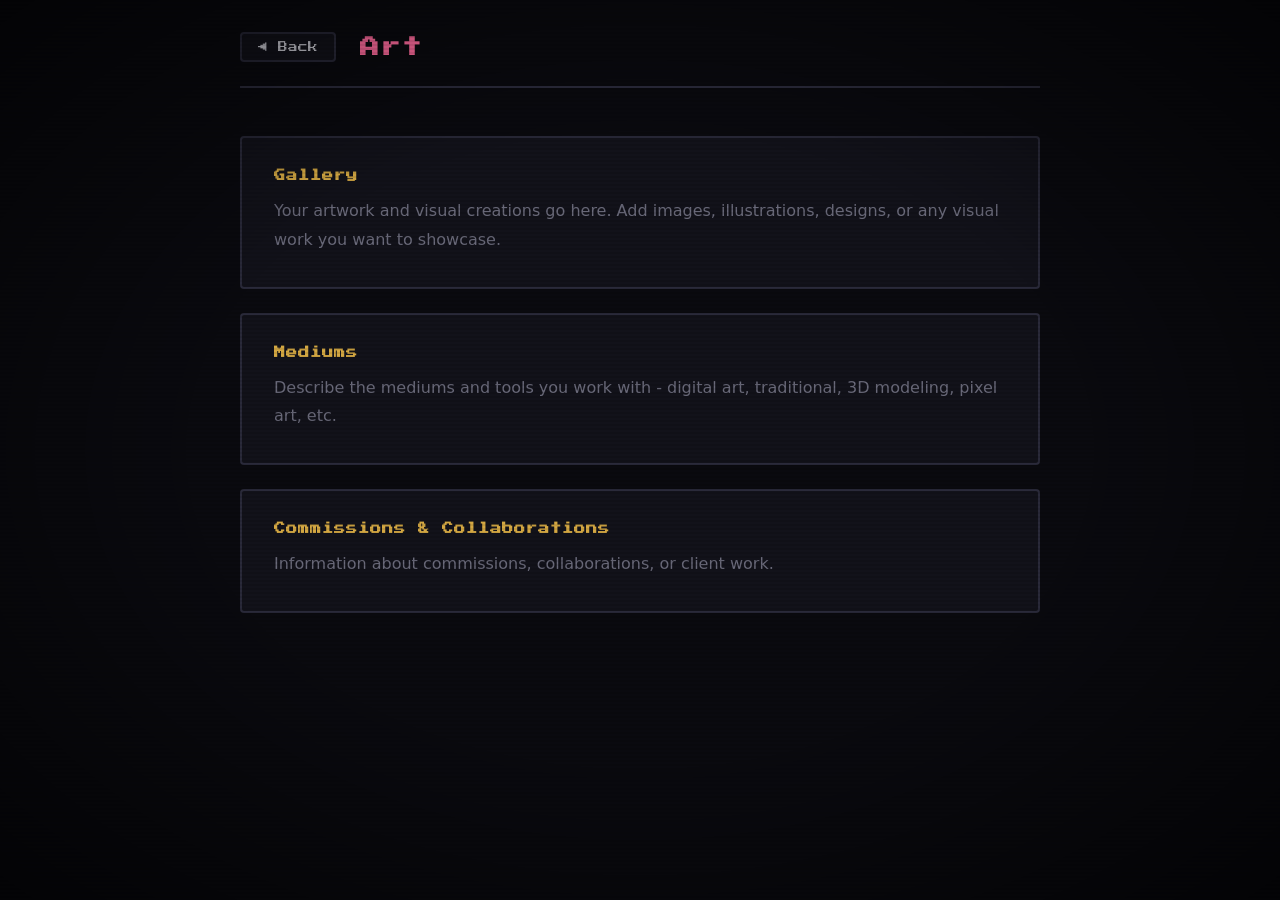
==== pages/art.html @ 4c137f4f "Personal website" ====
<!DOCTYPE html>
<html lang="en">
<head>
  <meta charset="UTF-8">
  <meta name="viewport" content="width=device-width, initial-scale=1.0">
  <title>Art - Portfolio</title>
  <link rel="preconnect" href="https://fonts.googleapis.com">
  <link rel="preconnect" href="https://fonts.gstatic.com" crossorigin>
  <link href="https://fonts.googleapis.com/css2?family=Press+Start+2P&display=swap" rel="stylesheet">
  <link rel="stylesheet" href="../css/style.css">
</head>
<body>
  <div class="scanlines"></div>
  <div class="vignette"></div>

  <div class="page-container">
    <header class="page-header">
      <a href="../index.html" class="back-btn">&#9664; Back</a>
      <h1 class="page-title art">Art</h1>
    </header>

    <div class="page-content">
      <section class="content-section">
        <h2>Gallery</h2>
        <p>Your artwork and visual creations go here. Add images, illustrations, designs, or any visual work you want to showcase.</p>
      </section>

      <section class="content-section">
        <h2>Mediums</h2>
        <p>Describe the mediums and tools you work with - digital art, traditional, 3D modeling, pixel art, etc.</p>
      </section>

      <section class="content-section">
        <h2>Commissions &amp; Collaborations</h2>
        <p>Information about commissions, collaborations, or client work.</p>
      </section>
    </div>
  </div>
</body>
</html>
---- css/style.css ----
/* ===== Reset & Base ===== */
*, *::before, *::after {
  margin: 0;
  padding: 0;
  box-sizing: border-box;
}

:root {
  --bg-dark: #0a0a0f;
  --bg-card: #12121a;
  --border-color: #2a2a3a;
  --gold: #d4a843;
  --gold-dim: #8a6d2b;
  --gold-glow: rgba(212, 168, 67, 0.4);
  --text: #c8c8d0;
  --text-dim: #6a6a7a;
  --font-rpg: 'Press Start 2P', monospace;
  --font-body: 'Segoe UI', system-ui, sans-serif;
  --transition-speed: 0.4s;
}

html, body {
  height: 100%;
  overflow: hidden;
  background: var(--bg-dark);
  color: var(--text);
  font-family: var(--font-body);
}

/* ===== Atmosphere Overlays ===== */
.scanlines {
  position: fixed;
  inset: 0;
  pointer-events: none;
  z-index: 100;
  background: repeating-linear-gradient(
    0deg,
    transparent,
    transparent 2px,
    rgba(0, 0, 0, 0.08) 2px,
    rgba(0, 0, 0, 0.08) 4px
  );
}

.vignette {
  position: fixed;
  inset: 0;
  pointer-events: none;
  z-index: 99;
  background: radial-gradient(
    ellipse at center,
    transparent 50%,
    rgba(0, 0, 0, 0.6) 100%
  );
}

/* ===== Main Layout ===== */
.game-container {
  display: flex;
  align-items: center;
  justify-content: center;
  height: 100vh;
}

/* ===== Character Area (contains character + floating buttons) ===== */
.character-area {
  position: relative;
  width: 500px;
  height: 500px;
  display: flex;
  align-items: center;
  justify-content: center;
}

/* ===== Character Images — no frame, raw PNG ===== */
.character-images {
  position: relative;
  width: 300px;
  height: 400px;
  /* No border, no background — the PNG IS the character */
}

.character-img,
.character-placeholder {
  position: absolute;
  inset: 0;
  width: 100%;
  height: 100%;
  object-fit: contain;
  opacity: 0;
  transition: opacity var(--transition-speed) ease;
}

.character-img.active,
.character-placeholder.active {
  opacity: 1;
}

.character-img {
  /* Drop shadow to make the PNG pop against the dark bg */
  filter: drop-shadow(0 0 20px rgba(0, 0, 0, 0.6));
  transition: opacity var(--transition-speed) ease, filter var(--transition-speed) ease;
}

/* Category glow on the character PNG itself */
.character-img.active.glow-tech {
  filter: drop-shadow(0 0 25px rgba(74, 158, 255, 0.4));
}
.character-img.active.glow-art {
  filter: drop-shadow(0 0 25px rgba(255, 107, 157, 0.4));
}
.character-img.active.glow-research {
  filter: drop-shadow(0 0 25px rgba(80, 200, 120, 0.4));
}
.character-img.active.glow-projects {
  filter: drop-shadow(0 0 25px rgba(255, 166, 74, 0.4));
}

/* Placeholder fallbacks (silhouette-style, shown when no images) */
.character-placeholder {
  display: flex;
  align-items: center;
  justify-content: center;
  font-family: var(--font-rpg);
  font-size: 0.7rem;
  color: var(--text-dim);
  letter-spacing: 2px;
  border-radius: 50%;
}

.character-placeholder[data-character="default"] {
  background: radial-gradient(ellipse, #1a1a2e 0%, transparent 70%);
}
.character-placeholder[data-character="tech"] {
  background: radial-gradient(ellipse, #0a1628 0%, transparent 70%);
}
.character-placeholder[data-character="art"] {
  background: radial-gradient(ellipse, #2a0a1a 0%, transparent 70%);
}
.character-placeholder[data-character="research"] {
  background: radial-gradient(ellipse, #0a2a1a 0%, transparent 70%);
}
.character-placeholder[data-character="projects"] {
  background: radial-gradient(ellipse, #2a1a0a 0%, transparent 70%);
}

/* ===== Float animation ===== */
@keyframes float {
  0%, 100% { transform: translateY(0); }
  50%      { transform: translateY(-8px); }
}

/* ===== Floating Menu Buttons ===== */
.menu-item {
  position: absolute;
  display: flex;
  align-items: center;
  gap: 0.6rem;
  padding: 0.8rem 1.8rem;
  border: 2px solid var(--border-color);
  border-radius: 50px;
  background: rgba(18, 18, 26, 0.85);
  backdrop-filter: blur(4px);
  text-decoration: none;
  color: var(--text);
  font-family: var(--font-rpg);
  font-size: 0.75rem;
  letter-spacing: 1px;
  cursor: pointer;
  white-space: nowrap;
  animation: float 3s ease-in-out infinite;
  transition:
    border-color var(--transition-speed),
    box-shadow var(--transition-speed),
    color var(--transition-speed);
  user-select: none;
  z-index: 10;
}

.menu-item:hover {
  animation-play-state: paused;
}

/* Position each button + stagger the animation */
.menu-item[data-target="tech"] {
  top: 5%;
  right: 0;
  animation-delay: 0s;
}

.menu-item[data-target="art"] {
  top: 5%;
  left: 0;
  animation-delay: -0.75s;
}

.menu-item[data-target="research"] {
  bottom: 5%;
  left: 0;
  animation-delay: -1.5s;
}

.menu-item[data-target="projects"] {
  bottom: 5%;
  right: 0;
  animation-delay: -2.25s;
}

.menu-arrow {
  font-size: 0.6rem;
  color: var(--gold-dim);
  transition: color var(--transition-speed), transform 0.2s;
}

.menu-item:hover .menu-arrow {
  color: var(--gold);
  transform: translateX(3px);
}

/* Per-category hover colors */
.menu-item[data-target="tech"]:hover {
  border-color: #4a9eff;
  color: #4a9eff;
  box-shadow: 0 0 15px rgba(74, 158, 255, 0.25), inset 0 0 15px rgba(74, 158, 255, 0.05);
}

.menu-item[data-target="art"]:hover {
  border-color: #ff6b9d;
  color: #ff6b9d;
  box-shadow: 0 0 15px rgba(255, 107, 157, 0.25), inset 0 0 15px rgba(255, 107, 157, 0.05);
}

.menu-item[data-target="research"]:hover {
  border-color: #50c878;
  color: #50c878;
  box-shadow: 0 0 15px rgba(80, 200, 120, 0.25), inset 0 0 15px rgba(80, 200, 120, 0.05);
}

.menu-item[data-target="projects"]:hover {
  border-color: #ffa64a;
  color: #ffa64a;
  box-shadow: 0 0 15px rgba(255, 166, 74, 0.25), inset 0 0 15px rgba(255, 166, 74, 0.05);
}

.menu-item:active {
  transform: scale(0.95);
}

/* ===== Category Pages ===== */
.page-container {
  min-height: 100vh;
  padding: 2rem;
  display: flex;
  flex-direction: column;
  align-items: center;
}

.page-header {
  width: 100%;
  max-width: 800px;
  display: flex;
  align-items: center;
  gap: 1.5rem;
  margin-bottom: 3rem;
  padding-bottom: 1.5rem;
  border-bottom: 2px solid var(--border-color);
}

.back-btn {
  display: flex;
  align-items: center;
  gap: 0.5rem;
  padding: 0.5rem 1rem;
  border: 2px solid var(--border-color);
  border-radius: 4px;
  background: var(--bg-card);
  color: var(--text);
  font-family: var(--font-rpg);
  font-size: 0.6rem;
  text-decoration: none;
  transition: border-color 0.3s, color 0.3s, box-shadow 0.3s;
}

.back-btn:hover {
  border-color: var(--gold);
  color: var(--gold);
  box-shadow: 0 0 10px var(--gold-glow);
}

.page-title {
  font-family: var(--font-rpg);
  font-size: 1.2rem;
  letter-spacing: 2px;
}

.page-title.tech { color: #4a9eff; }
.page-title.art { color: #ff6b9d; }
.page-title.research { color: #50c878; }
.page-title.projects { color: #ffa64a; }

.page-content {
  width: 100%;
  max-width: 800px;
}

.content-section {
  border: 2px solid var(--border-color);
  border-radius: 4px;
  background: var(--bg-card);
  padding: 2rem;
  margin-bottom: 1.5rem;
}

.content-section h2 {
  font-family: var(--font-rpg);
  font-size: 0.7rem;
  color: var(--gold);
  margin-bottom: 1rem;
  letter-spacing: 1px;
}

.content-section p {
  line-height: 1.8;
  color: var(--text-dim);
}

/* ===== Responsive ===== */
@media (max-width: 600px) {
  .character-area {
    width: 320px;
    height: 420px;
  }

  .character-images {
    width: 180px;
    height: 260px;
  }

  .menu-item {
    font-size: 0.55rem;
    padding: 0.6rem 0.9rem;
  }

  .page-title {
    font-size: 0.85rem;
  }

  .page-header {
    flex-direction: column;
    align-items: flex-start;
    gap: 1rem;
  }
}

/* ===== Scrollbar (for category pages) ===== */
.page-container {
  overflow-y: auto;
}

body:has(.page-container) {
  overflow: auto;
}
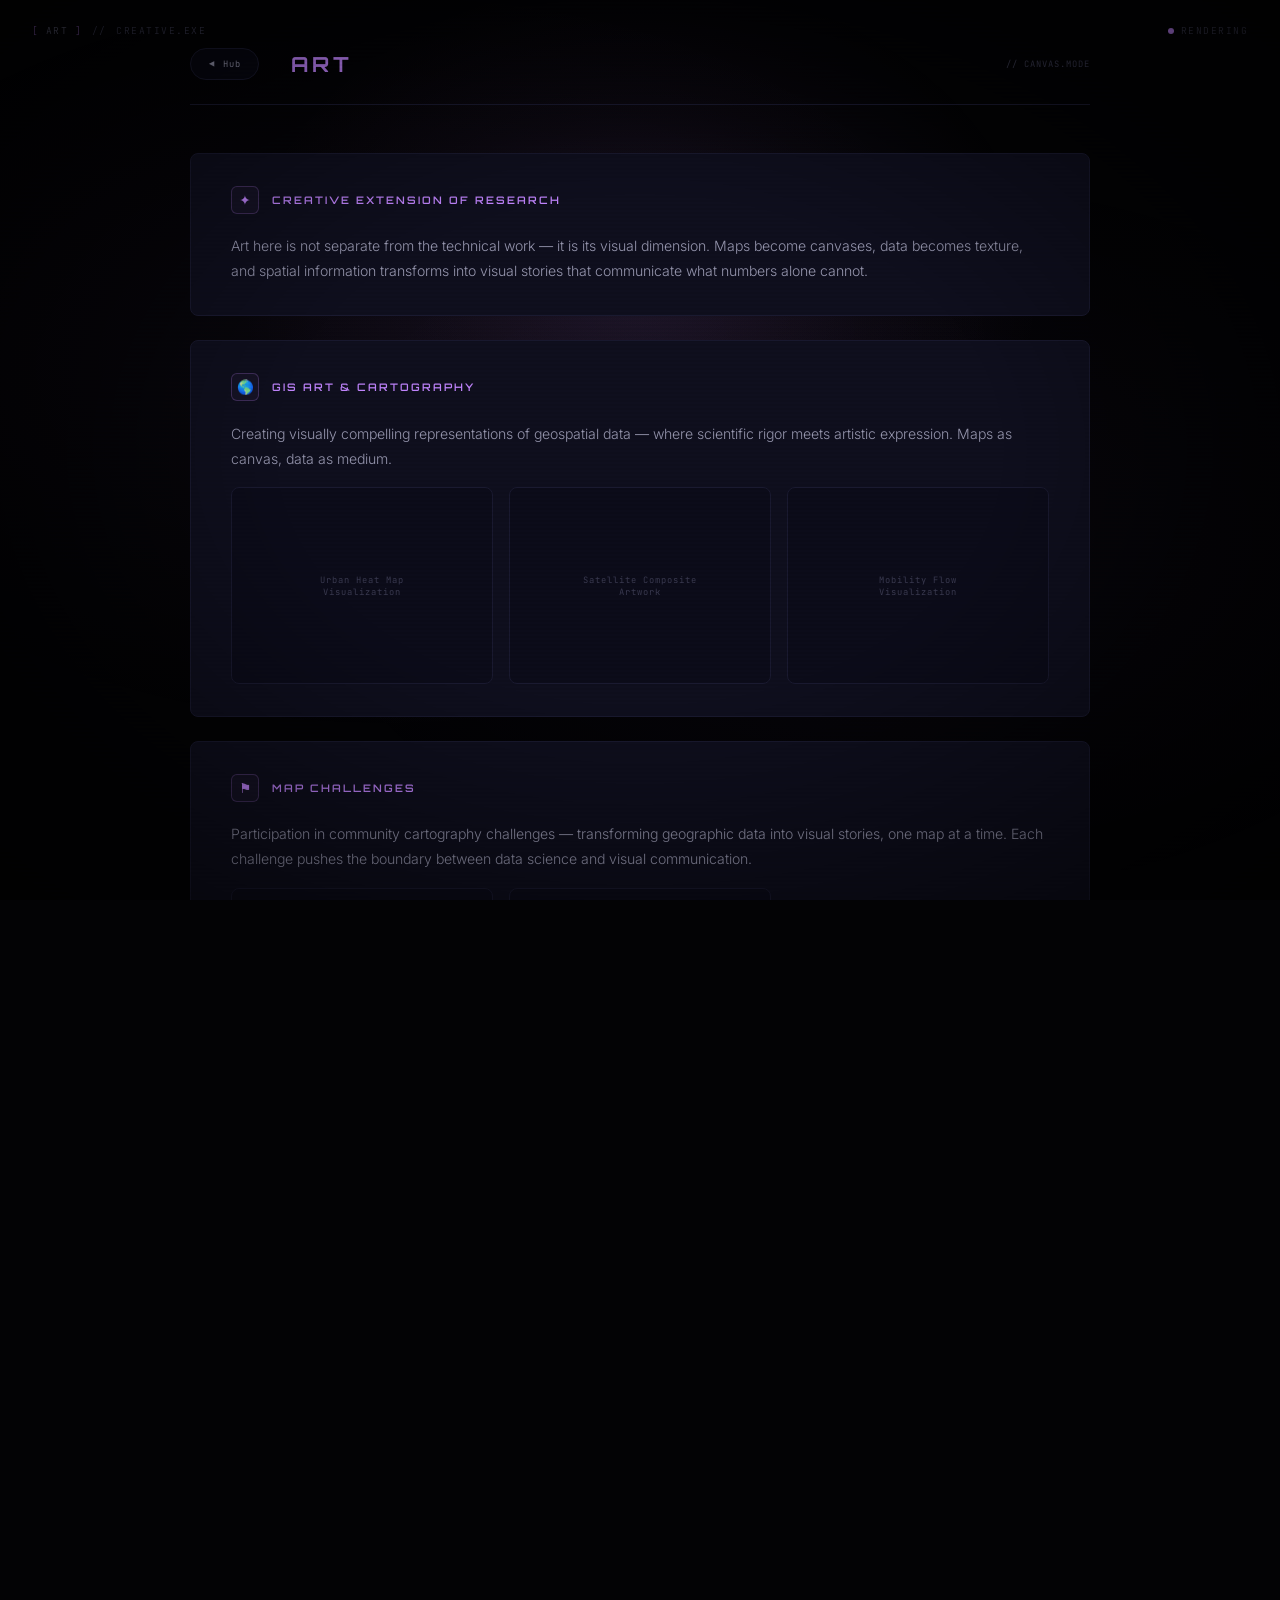
==== commit 2f5a496a: "Update on characters" ====
--- a/pages/art.html
+++ b/pages/art.html
@@ -3,38 +3,147 @@
 <head>
   <meta charset="UTF-8">
   <meta name="viewport" content="width=device-width, initial-scale=1.0">
-  <title>Art - Portfolio</title>
+  <title>Nara Sama — Art</title>
   <link rel="preconnect" href="https://fonts.googleapis.com">
   <link rel="preconnect" href="https://fonts.gstatic.com" crossorigin>
-  <link href="https://fonts.googleapis.com/css2?family=Press+Start+2P&display=swap" rel="stylesheet">
+  <link href="https://fonts.googleapis.com/css2?family=Inter:wght@300;400;500;600&family=JetBrains+Mono:wght@300;400;500&family=Orbitron:wght@400;500;600;700;800;900&display=swap" rel="stylesheet">
   <link rel="stylesheet" href="../css/style.css">
 </head>
-<body>
+<body data-mode="art">
+
   <div class="scanlines"></div>
   <div class="vignette"></div>
 
+  <!-- HUD -->
+  <div class="hud hud-tl">
+    <span class="hud-bracket">[</span>
+    <span class="hud-text">ART</span>
+    <span class="hud-bracket">]</span>
+    <span class="hud-separator">//</span>
+    <span class="hud-text dim">CREATIVE.EXE</span>
+  </div>
+  <div class="hud hud-tr">
+    <span class="hud-dot pulse"></span>
+    <span class="hud-text dim">RENDERING</span>
+  </div>
+
   <div class="page-container">
     <header class="page-header">
-      <a href="../index.html" class="back-btn">&#9664; Back</a>
-      <h1 class="page-title art">Art</h1>
+      <a href="../index.html" class="back-btn">
+        <span class="back-arrow">&#9664;</span> Hub
+      </a>
+      <h1 class="page-title">Art</h1>
+      <span class="page-subtitle">// CANVAS.MODE</span>
     </header>
 
     <div class="page-content">
+
+      <!-- Intro -->
       <section class="content-section">
-        <h2>Gallery</h2>
-        <p>Your artwork and visual creations go here. Add images, illustrations, designs, or any visual work you want to showcase.</p>
+        <div class="section-header">
+          <div class="section-icon">&#10022;</div>
+          <h2 class="section-title">Creative Extension of Research</h2>
+        </div>
+        <div class="section-body">
+          <p>Art here is not separate from the technical work — it is its visual dimension. Maps become canvases, data becomes texture, and spatial information transforms into visual stories that communicate what numbers alone cannot.</p>
+        </div>
       </section>
 
+      <!-- GIS Art & Cartography -->
       <section class="content-section">
-        <h2>Mediums</h2>
-        <p>Describe the mediums and tools you work with - digital art, traditional, 3D modeling, pixel art, etc.</p>
+        <div class="section-header">
+          <div class="section-icon">&#127758;</div>
+          <h2 class="section-title">GIS Art & Cartography</h2>
+        </div>
+        <div class="section-body">
+          <p>Creating visually compelling representations of geospatial data — where scientific rigor meets artistic expression. Maps as canvas, data as medium.</p>
+        </div>
+        <div class="gallery-grid">
+          <div class="gallery-item">
+            <span class="gallery-placeholder">Urban Heat Map<br>Visualization</span>
+          </div>
+          <div class="gallery-item">
+            <span class="gallery-placeholder">Satellite Composite<br>Artwork</span>
+          </div>
+          <div class="gallery-item">
+            <span class="gallery-placeholder">Mobility Flow<br>Visualization</span>
+          </div>
+        </div>
       </section>
 
+      <!-- Map Challenges -->
       <section class="content-section">
-        <h2>Commissions &amp; Collaborations</h2>
-        <p>Information about commissions, collaborations, or client work.</p>
+        <div class="section-header">
+          <div class="section-icon">&#9873;</div>
+          <h2 class="section-title">Map Challenges</h2>
+        </div>
+        <div class="section-body">
+          <p>Participation in community cartography challenges — transforming geographic data into visual stories, one map at a time. Each challenge pushes the boundary between data science and visual communication.</p>
+        </div>
+        <div class="gallery-grid">
+          <div class="gallery-item">
+            <span class="gallery-placeholder">#30DayMapChallenge<br>Collection</span>
+          </div>
+          <div class="gallery-item">
+            <span class="gallery-placeholder">Thematic Map<br>Series</span>
+          </div>
+        </div>
       </section>
+
+      <!-- Visual Experiments -->
+      <section class="content-section">
+        <div class="section-header">
+          <div class="section-icon">&#9672;</div>
+          <h2 class="section-title">Visual Experiments</h2>
+        </div>
+        <div class="section-body">
+          <p>Creative coding and data visualization experiments that push the boundaries of how we perceive spatial information. Where computation becomes composition.</p>
+        </div>
+        <div class="gallery-grid">
+          <div class="gallery-item">
+            <span class="gallery-placeholder">Generative Terrain<br>Experiment</span>
+          </div>
+          <div class="gallery-item">
+            <span class="gallery-placeholder">Data-Driven<br>Abstract</span>
+          </div>
+          <div class="gallery-item">
+            <span class="gallery-placeholder">Spatial Pattern<br>Study</span>
+          </div>
+        </div>
+      </section>
+
+      <!-- Space Visualizations -->
+      <section class="content-section">
+        <div class="section-header">
+          <div class="section-icon">&#10038;</div>
+          <h2 class="section-title">Space Visualizations</h2>
+        </div>
+        <div class="section-body">
+          <p>Astronomical and space-themed visual works inspired by observatory research and satellite data. The universe as both subject and medium — visualizing the intersection of space science and artistic expression.</p>
+        </div>
+        <div class="gallery-grid">
+          <div class="gallery-item">
+            <span class="gallery-placeholder">Maidanak Observatory<br>Data Art</span>
+          </div>
+          <div class="gallery-item">
+            <span class="gallery-placeholder">Celestial<br>Mapping</span>
+          </div>
+        </div>
+      </section>
+
     </div>
+
+    <!-- Footer -->
+    <footer class="page-footer">
+      <div class="social-links">
+        <a href="https://www.artstation.com/narasamaexe" target="_blank" rel="noopener" class="social-link">ArtStation</a>
+        <a href="https://www.deviantart.com/nadirasama" target="_blank" rel="noopener" class="social-link">DeviantArt</a>
+        <a href="https://www.instagram.com/narasama.exe/" target="_blank" rel="noopener" class="social-link">IG</a>
+      </div>
+      <p class="footer-text" style="margin-top: 1rem;">NARA_SAMA // ART MODE</p>
+    </footer>
   </div>
+
+  <script src="../js/main.js"></script>
 </body>
 </html>
--- a/css/style.css
+++ b/css/style.css
@@ -1,4 +1,10 @@
-/* ===== Reset & Base ===== */
+/* ═══════════════════════════════════════════════════════════════
+   NARA SAMA — Portfolio Design System
+   Game-Style Interactive Portfolio
+   ═══════════════════════════════════════════════════════════════ */
+
+/* ─── Reset & Custom Properties ─── */
+
 *, *::before, *::after {
   margin: 0;
   padding: 0;
@@ -6,357 +12,1277 @@
 }
 
 :root {
-  --bg-dark: #0a0a0f;
-  --bg-card: #12121a;
-  --border-color: #2a2a3a;
-  --gold: #d4a843;
-  --gold-dim: #8a6d2b;
-  --gold-glow: rgba(212, 168, 67, 0.4);
-  --text: #c8c8d0;
-  --text-dim: #6a6a7a;
-  --font-rpg: 'Press Start 2P', monospace;
-  --font-body: 'Segoe UI', system-ui, sans-serif;
-  --transition-speed: 0.4s;
-}
+  /* Base Palette */
+  --bg-void: #030305;
+  --bg-primary: #060610;
+  --bg-secondary: #0c0c1a;
+  --bg-card: #0f0f1e;
+  --bg-card-hover: #14142a;
+  --border: #1a1a30;
+  --border-hover: #2a2a48;
+
+  /* Text */
+  --text-primary: #e8e8f0;
+  --text-secondary: #9898b0;
+  --text-dim: #5a5a72;
+  --text-ghost: #3a3a50;
+
+  /* Default Accent (Gold) */
+  --accent: #c9a84c;
+  --accent-rgb: 201, 168, 76;
+
+  /* Mode Colors */
+  --color-research: #00d4ff;
+  --color-research-rgb: 0, 212, 255;
+  --color-tech: #00ff88;
+  --color-tech-rgb: 0, 255, 136;
+  --color-projects: #ff8c00;
+  --color-projects-rgb: 255, 140, 0;
+  --color-art: #c084fc;
+  --color-art-rgb: 192, 132, 252;
+
+  /* Typography */
+  --font-display: 'Orbitron', sans-serif;
+  --font-body: 'Inter', system-ui, -apple-system, sans-serif;
+  --font-mono: 'JetBrains Mono', 'Consolas', 'Courier New', monospace;
+
+  /* Animation */
+  --ease-out-expo: cubic-bezier(0.16, 1, 0.3, 1);
+  --ease-in-out: cubic-bezier(0.4, 0, 0.2, 1);
+  --transition-fast: 0.2s;
+  --transition-normal: 0.4s;
+  --transition-slow: 0.8s;
+}
+
+/* Mode accent overrides */
+body[data-mode="research"] {
+  --accent: var(--color-research);
+  --accent-rgb: var(--color-research-rgb);
+}
+
+body[data-mode="tech"] {
+  --accent: var(--color-tech);
+  --accent-rgb: var(--color-tech-rgb);
+}
+
+body[data-mode="projects"] {
+  --accent: var(--color-projects);
+  --accent-rgb: var(--color-projects-rgb);
+}
+
+body[data-mode="art"] {
+  --accent: var(--color-art);
+  --accent-rgb: var(--color-art-rgb);
+}
+
+/* ─── Base Styles ─── */
 
 html, body {
   height: 100%;
   overflow: hidden;
-  background: var(--bg-dark);
-  color: var(--text);
+  background: var(--bg-void);
+  color: var(--text-primary);
   font-family: var(--font-body);
-}
-
-/* ===== Atmosphere Overlays ===== */
+  -webkit-font-smoothing: antialiased;
+  -moz-osx-font-smoothing: grayscale;
+}
+
+a {
+  color: inherit;
+  text-decoration: none;
+}
+
+/* ─── Atmospheric Layers ─── */
+
+#particle-canvas {
+  position: fixed;
+  inset: 0;
+  z-index: 0;
+  pointer-events: none;
+}
+
+.grid-bg {
+  position: fixed;
+  inset: 0;
+  z-index: 1;
+  pointer-events: none;
+  background-image:
+    linear-gradient(rgba(255, 255, 255, 0.015) 1px, transparent 1px),
+    linear-gradient(90deg, rgba(255, 255, 255, 0.015) 1px, transparent 1px);
+  background-size: 80px 80px;
+  transition: opacity var(--transition-slow);
+}
+
 .scanlines {
   position: fixed;
   inset: 0;
+  z-index: 98;
   pointer-events: none;
-  z-index: 100;
   background: repeating-linear-gradient(
     0deg,
     transparent,
     transparent 2px,
-    rgba(0, 0, 0, 0.08) 2px,
-    rgba(0, 0, 0, 0.08) 4px
+    rgba(0, 0, 0, 0.04) 2px,
+    rgba(0, 0, 0, 0.04) 4px
   );
 }
 
 .vignette {
   position: fixed;
   inset: 0;
+  z-index: 97;
   pointer-events: none;
-  z-index: 99;
   background: radial-gradient(
     ellipse at center,
-    transparent 50%,
-    rgba(0, 0, 0, 0.6) 100%
+    transparent 40%,
+    rgba(0, 0, 0, 0.65) 100%
   );
 }
 
-/* ===== Main Layout ===== */
-.game-container {
-  display: flex;
+/* Mode background glow — radial, centered on character head */
+body::after {
+  content: '';
+  position: fixed;
+  inset: 0;
+  z-index: 0;
+  pointer-events: none;
+  background:
+    radial-gradient(
+      ellipse 45% 50% at 50% 32%,
+      rgba(var(--accent-rgb), 0.12) 0%,
+      rgba(var(--accent-rgb), 0.04) 40%,
+      transparent 70%
+    );
+  transition: background var(--transition-slow);
+  animation: glow-pulse 5s ease-in-out infinite;
+}
+
+/* Page-specific background patterns */
+body[data-mode="research"]::before {
+  content: '';
+  position: fixed;
+  inset: 0;
+  z-index: 0;
+  pointer-events: none;
+  background-image:
+    linear-gradient(rgba(0, 212, 255, 0.02) 1px, transparent 1px),
+    linear-gradient(90deg, rgba(0, 212, 255, 0.02) 1px, transparent 1px);
+  background-size: 40px 40px;
+}
+
+body[data-mode="tech"]::before {
+  content: '';
+  position: fixed;
+  inset: 0;
+  z-index: 0;
+  pointer-events: none;
+  background-image: radial-gradient(rgba(0, 255, 136, 0.04) 1px, transparent 1px);
+  background-size: 20px 20px;
+}
+
+body[data-mode="projects"]::before {
+  content: '';
+  position: fixed;
+  inset: 0;
+  z-index: 0;
+  pointer-events: none;
+  background-image:
+    linear-gradient(rgba(255, 140, 0, 0.015) 1px, transparent 1px),
+    linear-gradient(90deg, rgba(255, 140, 0, 0.015) 1px, transparent 1px);
+  background-size: 60px 60px;
+}
+
+body[data-mode="art"]::before {
+  content: '';
+  position: fixed;
+  inset: 0;
+  z-index: 0;
+  pointer-events: none;
+  background:
+    radial-gradient(ellipse at 30% 40%, rgba(192, 132, 252, 0.04), transparent 50%),
+    radial-gradient(ellipse at 70% 60%, rgba(192, 132, 252, 0.03), transparent 50%);
+}
+
+/* ─── HUD Elements ─── */
+
+.hud {
+  position: fixed;
+  z-index: 50;
+  font-family: var(--font-mono);
+  font-size: 0.6rem;
+  font-weight: 300;
+  letter-spacing: 1.5px;
+  color: var(--text-dim);
+  display: flex;
+  align-items: center;
+  gap: 0.4rem;
+}
+
+.hud-tl { top: 1.5rem; left: 2rem; }
+.hud-tr { top: 1.5rem; right: 2rem; }
+.hud-br { bottom: 1.5rem; right: 2rem; }
+
+.hud-bracket {
+  color: var(--accent);
+  opacity: 0.6;
+  transition: color var(--transition-normal);
+}
+
+.hud-separator {
+  color: var(--text-ghost);
+  margin: 0 0.2rem;
+}
+
+.hud-text.dim { color: var(--text-ghost); }
+
+.hud-dot {
+  width: 6px;
+  height: 6px;
+  border-radius: 50%;
+  background: var(--accent);
+  transition: background var(--transition-normal);
+}
+
+.hud-dot.pulse {
+  animation: pulse-dot 2s ease-in-out infinite;
+}
+
+@keyframes pulse-dot {
+  0%, 100% { opacity: 0.4; }
+  50% { opacity: 1; }
+}
+
+/* ─── Hub Layout (Homepage) ─── */
+
+.hub {
+  position: relative;
+  z-index: 10;
+  display: flex;
+  flex-direction: column;
   align-items: center;
   justify-content: center;
   height: 100vh;
-}
-
-/* ===== Character Area (contains character + floating buttons) ===== */
-.character-area {
+  padding: 0 2rem 3.5vh;
+  gap: 0.2rem;
+}
+
+/* ─── Hero Character ─── */
+
+.hero {
   position: relative;
-  width: 500px;
-  height: 500px;
-  display: flex;
-  align-items: center;
+  width: 900px;
+  height: 82vh;
+  max-height: 920px;
+  min-height: 420px;
+  display: flex;
+  align-items: flex-end;
   justify-content: center;
-}
-
-/* ===== Character Images — no frame, raw PNG ===== */
-.character-images {
-  position: relative;
-  width: 300px;
-  height: 400px;
-  /* No border, no background — the PNG IS the character */
-}
-
-.character-img,
-.character-placeholder {
+  overflow: visible;
+  flex-shrink: 0;
+  z-index: 10;
+}
+
+.character-img {
   position: absolute;
-  inset: 0;
+  top: 50%;
+  left: 50%;
+  transform: translate(-50%, -50%);
   width: 100%;
   height: 100%;
   object-fit: contain;
+  object-position: center center;
+  filter: drop-shadow(0 0 70px rgba(var(--accent-rgb), 0.22));
+  transition: filter var(--transition-slow), opacity 0.5s ease;
+  z-index: 1;
+  pointer-events: none;
+  -webkit-mask-image: linear-gradient(to bottom, black 65%, transparent 98%);
+  mask-image: linear-gradient(to bottom, black 65%, transparent 98%);
+}
+
+/* Default: real photo visible, anime hidden */
+.character-real {
+  opacity: 1;
+  transform: translate(-50%, -45%) scale(1.35);
+  -webkit-mask-image: linear-gradient(to bottom, black 45%, transparent 90%);
+  mask-image: linear-gradient(to bottom, black 45%, transparent 90%);
+}
+.character-art {
   opacity: 0;
-  transition: opacity var(--transition-speed) ease;
-}
-
-.character-img.active,
-.character-placeholder.active {
+  transform: translate(-53%, -55%) scale(1.15);
+}
+
+/* Art hover: crossfade to anime */
+.hero.art-preview .character-real { opacity: 0; }
+.hero.art-preview .character-art  { opacity: 1; }
+
+.hero-text {
+  position: relative;
+  z-index: 3;
+  text-align: center;
+  padding-bottom: 0.15rem;
+}
+
+.hero-text .identity-name {
+  font-family: var(--font-display);
+  font-size: 1.8rem;
+  font-weight: 800;
+  letter-spacing: 8px;
+  color: var(--text-primary);
+  text-shadow:
+    0 0 40px rgba(var(--accent-rgb), 0.25),
+    0 2px 10px rgba(0, 0, 0, 0.6);
+  margin-bottom: 0.25rem;
+}
+
+.hero-text .identity-alias {
+  font-family: var(--font-mono);
+  font-size: 0.8rem;
+  color: var(--accent);
+  letter-spacing: 3px;
+  text-shadow: 0 0 20px rgba(var(--accent-rgb), 0.3);
+  transition: color var(--transition-normal);
+}
+
+@keyframes glow-pulse {
+  0%, 100% { opacity: 0.6; transform: scale(1); }
+  50% { opacity: 1; transform: scale(1.05); }
+}
+
+/* ─── Bottom Identity ─── */
+
+.identity-bottom {
+  text-align: center;
+  z-index: 10;
+}
+
+/* ─── Navigation Nodes ─── */
+
+.nav-node {
+  position: absolute;
+  display: flex;
+  align-items: center;
+  gap: 0.7rem;
+  padding: 0.8rem 2.2rem;
+  border: 1.5px solid var(--border);
+  border-radius: 100px;
+  background: rgba(8, 8, 18, 0.65);
+  backdrop-filter: blur(12px);
+  -webkit-backdrop-filter: blur(12px);
+  font-family: var(--font-display);
+  font-size: 0.78rem;
+  font-weight: 600;
+  letter-spacing: 3.5px;
+  text-transform: uppercase;
+  color: var(--text-secondary);
+  cursor: pointer;
+  z-index: 20;
+  transform: translate(-50%, -50%);
+  transition:
+    color var(--transition-fast),
+    border-color var(--transition-fast),
+    box-shadow var(--transition-fast),
+    transform var(--transition-fast),
+    background var(--transition-fast);
+  animation: float 5s ease-in-out infinite;
+  user-select: none;
+  white-space: nowrap;
+}
+
+.node-icon {
+  font-size: 0.5rem;
+  opacity: 0.35;
+  transition: opacity var(--transition-fast), color var(--transition-fast), transform 0.3s var(--ease-out-expo);
+}
+
+/* Node positions — organic radial orbit around character silhouette */
+.nav-node[data-pos="top-left"]     { top: 18%;  left: -5%;   animation-delay: 0s; }
+.nav-node[data-pos="top-right"]    { top: 22%;  left: 105%;  animation-delay: -1.25s; }
+.nav-node[data-pos="bottom-left"]  { top: 55%;  left: -7%;   animation-delay: -2.5s; }
+.nav-node[data-pos="bottom-right"] { top: 52%;  left: 107%;  animation-delay: -3.75s; }
+
+/* Hover — bigger scale, strong glow */
+.nav-node:hover {
+  animation-play-state: paused;
+  transform: translate(-50%, -50%) scale(1.08);
+  background: rgba(8, 8, 18, 0.85);
+}
+
+.nav-node:hover .node-icon {
   opacity: 1;
-}
-
-.character-img {
-  /* Drop shadow to make the PNG pop against the dark bg */
-  filter: drop-shadow(0 0 20px rgba(0, 0, 0, 0.6));
-  transition: opacity var(--transition-speed) ease, filter var(--transition-speed) ease;
-}
-
-/* Category glow on the character PNG itself */
-.character-img.active.glow-tech {
-  filter: drop-shadow(0 0 25px rgba(74, 158, 255, 0.4));
-}
-.character-img.active.glow-art {
-  filter: drop-shadow(0 0 25px rgba(255, 107, 157, 0.4));
-}
-.character-img.active.glow-research {
-  filter: drop-shadow(0 0 25px rgba(80, 200, 120, 0.4));
-}
-.character-img.active.glow-projects {
-  filter: drop-shadow(0 0 25px rgba(255, 166, 74, 0.4));
-}
-
-/* Placeholder fallbacks (silhouette-style, shown when no images) */
-.character-placeholder {
-  display: flex;
-  align-items: center;
-  justify-content: center;
-  font-family: var(--font-rpg);
-  font-size: 0.7rem;
+  transform: rotate(45deg) scale(1.2);
+}
+
+.nav-node[data-mode="research"]:hover {
+  color: var(--color-research);
+  border-color: var(--color-research);
+  box-shadow:
+    0 0 35px rgba(var(--color-research-rgb), 0.25),
+    0 0 80px rgba(var(--color-research-rgb), 0.08),
+    inset 0 0 30px rgba(var(--color-research-rgb), 0.05);
+}
+
+.nav-node[data-mode="tech"]:hover {
+  color: var(--color-tech);
+  border-color: var(--color-tech);
+  box-shadow:
+    0 0 35px rgba(var(--color-tech-rgb), 0.25),
+    0 0 80px rgba(var(--color-tech-rgb), 0.08),
+    inset 0 0 30px rgba(var(--color-tech-rgb), 0.05);
+}
+
+.nav-node[data-mode="projects"]:hover {
+  color: var(--color-projects);
+  border-color: var(--color-projects);
+  box-shadow:
+    0 0 35px rgba(var(--color-projects-rgb), 0.25),
+    0 0 80px rgba(var(--color-projects-rgb), 0.08),
+    inset 0 0 30px rgba(var(--color-projects-rgb), 0.05);
+}
+
+.nav-node[data-mode="art"]:hover {
+  color: var(--color-art);
+  border-color: var(--color-art);
+  box-shadow:
+    0 0 35px rgba(var(--color-art-rgb), 0.25),
+    0 0 80px rgba(var(--color-art-rgb), 0.08),
+    inset 0 0 30px rgba(var(--color-art-rgb), 0.05);
+}
+
+.nav-node:active {
+  transform: translate(-50%, -50%) scale(0.97);
+}
+
+@keyframes float {
+  0%, 100% { transform: translate(-50%, -50%) translateY(0); }
+  50% { transform: translate(-50%, -50%) translateY(-8px); }
+}
+
+/* ─── Mode Indicator ─── */
+
+.mode-indicator {
+  font-family: var(--font-mono);
+  font-size: 0.6rem;
+  font-weight: 300;
+  letter-spacing: 2px;
+  color: var(--text-ghost);
+  text-transform: uppercase;
+  transition: color var(--transition-normal);
+  z-index: 10;
+  min-height: 1em;
+}
+
+body[data-mode="research"] .mode-indicator { color: rgba(var(--color-research-rgb), 0.5); }
+body[data-mode="tech"] .mode-indicator { color: rgba(var(--color-tech-rgb), 0.5); }
+body[data-mode="projects"] .mode-indicator { color: rgba(var(--color-projects-rgb), 0.5); }
+body[data-mode="art"] .mode-indicator { color: rgba(var(--color-art-rgb), 0.5); }
+
+/* ─── Identity (role + tagline below hero) ─── */
+
+.identity-role {
+  font-family: var(--font-display);
+  font-size: 0.6rem;
+  font-weight: 400;
+  letter-spacing: 3px;
+  text-transform: uppercase;
+  color: var(--text-secondary);
+  margin-bottom: 0.4rem;
+}
+
+.identity-role .separator {
+  color: var(--text-ghost);
+  margin: 0 0.3rem;
+}
+
+.identity-tagline {
+  font-family: var(--font-body);
+  font-size: 0.82rem;
+  font-weight: 300;
+  font-style: italic;
   color: var(--text-dim);
+  max-width: 420px;
+  margin: 0 auto;
+  line-height: 1.6;
+}
+
+/* ─── HUD Stats Bar ─── */
+
+.hud-stats {
+  display: flex;
+  align-items: center;
+  gap: 1.5rem;
+  padding: 0.7rem 2rem;
+  border: 1px solid var(--border);
+  border-radius: 100px;
+  background: rgba(10, 10, 22, 0.6);
+  backdrop-filter: blur(6px);
+  -webkit-backdrop-filter: blur(6px);
+  z-index: 10;
+}
+
+.stat-item {
+  display: flex;
+  flex-direction: column;
+  align-items: center;
+  gap: 0.2rem;
+}
+
+.stat-label {
+  font-family: var(--font-mono);
+  font-size: 0.45rem;
+  font-weight: 500;
   letter-spacing: 2px;
-  border-radius: 50%;
-}
-
-.character-placeholder[data-character="default"] {
-  background: radial-gradient(ellipse, #1a1a2e 0%, transparent 70%);
-}
-.character-placeholder[data-character="tech"] {
-  background: radial-gradient(ellipse, #0a1628 0%, transparent 70%);
-}
-.character-placeholder[data-character="art"] {
-  background: radial-gradient(ellipse, #2a0a1a 0%, transparent 70%);
-}
-.character-placeholder[data-character="research"] {
-  background: radial-gradient(ellipse, #0a2a1a 0%, transparent 70%);
-}
-.character-placeholder[data-character="projects"] {
-  background: radial-gradient(ellipse, #2a1a0a 0%, transparent 70%);
-}
-
-/* ===== Float animation ===== */
-@keyframes float {
-  0%, 100% { transform: translateY(0); }
-  50%      { transform: translateY(-8px); }
-}
-
-/* ===== Floating Menu Buttons ===== */
-.menu-item {
-  position: absolute;
-  display: flex;
-  align-items: center;
-  gap: 0.6rem;
-  padding: 0.8rem 1.8rem;
-  border: 2px solid var(--border-color);
-  border-radius: 50px;
-  background: rgba(18, 18, 26, 0.85);
-  backdrop-filter: blur(4px);
-  text-decoration: none;
-  color: var(--text);
-  font-family: var(--font-rpg);
-  font-size: 0.75rem;
-  letter-spacing: 1px;
-  cursor: pointer;
-  white-space: nowrap;
-  animation: float 3s ease-in-out infinite;
-  transition:
-    border-color var(--transition-speed),
-    box-shadow var(--transition-speed),
-    color var(--transition-speed);
-  user-select: none;
-  z-index: 10;
-}
-
-.menu-item:hover {
-  animation-play-state: paused;
-}
-
-/* Position each button + stagger the animation */
-.menu-item[data-target="tech"] {
-  top: 5%;
-  right: 0;
-  animation-delay: 0s;
-}
-
-.menu-item[data-target="art"] {
-  top: 5%;
-  left: 0;
-  animation-delay: -0.75s;
-}
-
-.menu-item[data-target="research"] {
-  bottom: 5%;
-  left: 0;
-  animation-delay: -1.5s;
-}
-
-.menu-item[data-target="projects"] {
-  bottom: 5%;
-  right: 0;
-  animation-delay: -2.25s;
-}
-
-.menu-arrow {
-  font-size: 0.6rem;
-  color: var(--gold-dim);
-  transition: color var(--transition-speed), transform 0.2s;
-}
-
-.menu-item:hover .menu-arrow {
-  color: var(--gold);
-  transform: translateX(3px);
-}
-
-/* Per-category hover colors */
-.menu-item[data-target="tech"]:hover {
-  border-color: #4a9eff;
-  color: #4a9eff;
-  box-shadow: 0 0 15px rgba(74, 158, 255, 0.25), inset 0 0 15px rgba(74, 158, 255, 0.05);
-}
-
-.menu-item[data-target="art"]:hover {
-  border-color: #ff6b9d;
-  color: #ff6b9d;
-  box-shadow: 0 0 15px rgba(255, 107, 157, 0.25), inset 0 0 15px rgba(255, 107, 157, 0.05);
-}
-
-.menu-item[data-target="research"]:hover {
-  border-color: #50c878;
-  color: #50c878;
-  box-shadow: 0 0 15px rgba(80, 200, 120, 0.25), inset 0 0 15px rgba(80, 200, 120, 0.05);
-}
-
-.menu-item[data-target="projects"]:hover {
-  border-color: #ffa64a;
-  color: #ffa64a;
-  box-shadow: 0 0 15px rgba(255, 166, 74, 0.25), inset 0 0 15px rgba(255, 166, 74, 0.05);
-}
-
-.menu-item:active {
-  transform: scale(0.95);
-}
-
-/* ===== Category Pages ===== */
+  color: var(--accent);
+  text-transform: uppercase;
+  transition: color var(--transition-normal);
+}
+
+.stat-value {
+  font-family: var(--font-mono);
+  font-size: 0.55rem;
+  font-weight: 300;
+  color: var(--text-dim);
+  letter-spacing: 0.5px;
+}
+
+.stat-divider {
+  width: 1px;
+  height: 22px;
+  background: var(--border);
+}
+
+/* ─── Transition Warp ─── */
+
+.transition-warp {
+  position: fixed;
+  inset: 0;
+  z-index: 200;
+  pointer-events: none;
+  opacity: 0;
+  background: radial-gradient(
+    circle at var(--warp-x, 50%) var(--warp-y, 50%),
+    rgba(var(--accent-rgb), 0.95) 0%,
+    rgba(var(--accent-rgb), 0.5) 30%,
+    var(--bg-void) 70%
+  );
+}
+
+.transition-warp.active {
+  animation: warp-expand 0.6s var(--ease-out-expo) forwards;
+}
+
+@keyframes warp-expand {
+  0% { opacity: 0; transform: scale(0); }
+  40% { opacity: 1; }
+  100% { opacity: 1; transform: scale(3); }
+}
+
+/* Page entrance animation */
+.page-enter {
+  animation: page-materialize 0.7s var(--ease-out-expo) forwards;
+}
+
+@keyframes page-materialize {
+  0% { opacity: 0; transform: translateY(15px); filter: blur(6px); }
+  100% { opacity: 1; transform: translateY(0); filter: blur(0); }
+}
+
+
+/* ═══════════════════════════════════════════════════════════════
+   SUBPAGE STYLES
+   ═══════════════════════════════════════════════════════════════ */
+
+/* ─── Page Container ─── */
+
 .page-container {
   min-height: 100vh;
-  padding: 2rem;
+  padding: 3rem 2rem;
   display: flex;
   flex-direction: column;
   align-items: center;
-}
+  overflow-y: auto;
+  position: relative;
+  z-index: 10;
+}
+
+body:has(.page-container) {
+  overflow: auto;
+}
+
+/* ─── Page Header ─── */
 
 .page-header {
   width: 100%;
-  max-width: 800px;
-  display: flex;
-  align-items: center;
-  gap: 1.5rem;
+  max-width: 900px;
+  display: flex;
+  align-items: center;
+  gap: 2rem;
   margin-bottom: 3rem;
   padding-bottom: 1.5rem;
-  border-bottom: 2px solid var(--border-color);
+  border-bottom: 1px solid var(--border);
 }
 
 .back-btn {
   display: flex;
   align-items: center;
   gap: 0.5rem;
-  padding: 0.5rem 1rem;
-  border: 2px solid var(--border-color);
-  border-radius: 4px;
-  background: var(--bg-card);
-  color: var(--text);
-  font-family: var(--font-rpg);
-  font-size: 0.6rem;
-  text-decoration: none;
-  transition: border-color 0.3s, color 0.3s, box-shadow 0.3s;
+  padding: 0.55rem 1.1rem;
+  border: 1px solid var(--border);
+  border-radius: 100px;
+  background: rgba(10, 10, 22, 0.8);
+  backdrop-filter: blur(6px);
+  -webkit-backdrop-filter: blur(6px);
+  font-family: var(--font-mono);
+  font-size: 0.55rem;
+  font-weight: 400;
+  letter-spacing: 1px;
+  color: var(--text-secondary);
+  cursor: pointer;
+  transition: all var(--transition-fast);
 }
 
 .back-btn:hover {
-  border-color: var(--gold);
-  color: var(--gold);
-  box-shadow: 0 0 10px var(--gold-glow);
+  border-color: var(--accent);
+  color: var(--accent);
+  box-shadow: 0 0 15px rgba(var(--accent-rgb), 0.12);
+}
+
+.back-arrow {
+  display: inline-block;
+  transition: transform var(--transition-fast);
+}
+
+.back-btn:hover .back-arrow {
+  transform: translateX(-3px);
 }
 
 .page-title {
-  font-family: var(--font-rpg);
-  font-size: 1.2rem;
-  letter-spacing: 2px;
-}
-
-.page-title.tech { color: #4a9eff; }
-.page-title.art { color: #ff6b9d; }
-.page-title.research { color: #50c878; }
-.page-title.projects { color: #ffa64a; }
+  font-family: var(--font-display);
+  font-size: 1.3rem;
+  font-weight: 700;
+  letter-spacing: 4px;
+  text-transform: uppercase;
+  color: var(--accent);
+}
+
+.page-subtitle {
+  font-family: var(--font-mono);
+  font-size: 0.55rem;
+  color: var(--text-ghost);
+  letter-spacing: 1px;
+  margin-left: auto;
+}
+
+/* ─── Content Sections ─── */
 
 .page-content {
   width: 100%;
-  max-width: 800px;
+  max-width: 900px;
 }
 
 .content-section {
-  border: 2px solid var(--border-color);
-  border-radius: 4px;
+  border: 1px solid var(--border);
+  border-radius: 8px;
   background: var(--bg-card);
-  padding: 2rem;
+  padding: 2rem 2.5rem;
   margin-bottom: 1.5rem;
-}
-
-.content-section h2 {
-  font-family: var(--font-rpg);
-  font-size: 0.7rem;
-  color: var(--gold);
+  transition: border-color var(--transition-fast), box-shadow var(--transition-fast);
+}
+
+.content-section:hover {
+  border-color: rgba(var(--accent-rgb), 0.25);
+  box-shadow: 0 0 30px rgba(var(--accent-rgb), 0.04);
+}
+
+.section-header {
+  display: flex;
+  align-items: center;
+  gap: 0.8rem;
+  margin-bottom: 1.2rem;
+}
+
+.section-icon {
+  font-size: 0.85rem;
+  color: var(--accent);
+  width: 28px;
+  height: 28px;
+  display: flex;
+  align-items: center;
+  justify-content: center;
+  border: 1px solid rgba(var(--accent-rgb), 0.25);
+  border-radius: 6px;
+  background: rgba(var(--accent-rgb), 0.04);
+  flex-shrink: 0;
+}
+
+.section-title {
+  font-family: var(--font-display);
+  font-size: 0.65rem;
+  font-weight: 600;
+  letter-spacing: 2px;
+  text-transform: uppercase;
+  color: var(--accent);
+}
+
+.section-body p {
+  font-size: 0.88rem;
+  line-height: 1.8;
+  color: var(--text-secondary);
+  font-weight: 300;
+}
+
+.section-body p + p {
+  margin-top: 0.8rem;
+}
+
+.section-body ul {
+  list-style: none;
+  padding: 0;
+  margin-top: 0.5rem;
+}
+
+.section-body li {
+  font-size: 0.85rem;
+  line-height: 1.8;
+  color: var(--text-secondary);
+  font-weight: 300;
+  padding-left: 1.2rem;
+  position: relative;
+}
+
+.section-body li::before {
+  content: '▸';
+  position: absolute;
+  left: 0;
+  color: var(--accent);
+  opacity: 0.6;
+}
+
+/* ─── Tags / Pills ─── */
+
+.tags {
+  display: flex;
+  flex-wrap: wrap;
+  gap: 0.5rem;
+  margin-top: 1rem;
+}
+
+.tag {
+  padding: 0.3rem 0.75rem;
+  border: 1px solid rgba(var(--accent-rgb), 0.2);
+  border-radius: 100px;
+  font-family: var(--font-mono);
+  font-size: 0.55rem;
+  font-weight: 400;
+  letter-spacing: 0.5px;
+  color: rgba(var(--accent-rgb), 0.75);
+  background: rgba(var(--accent-rgb), 0.04);
+  transition: all var(--transition-fast);
+}
+
+.tag:hover {
+  border-color: rgba(var(--accent-rgb), 0.45);
+  background: rgba(var(--accent-rgb), 0.08);
+  color: var(--accent);
+}
+
+/* ─── Project Cards ─── */
+
+.project-card {
+  border: 1px solid var(--border);
+  border-radius: 8px;
+  background: var(--bg-card);
+  padding: 2rem 2.5rem;
+  margin-bottom: 1.5rem;
+  transition: border-color var(--transition-fast), box-shadow var(--transition-fast);
+}
+
+.project-card.primary {
+  border-color: rgba(var(--accent-rgb), 0.25);
+  background: linear-gradient(135deg, var(--bg-card), rgba(var(--accent-rgb), 0.03));
+}
+
+.project-card:hover {
+  border-color: rgba(var(--accent-rgb), 0.35);
+  box-shadow: 0 0 40px rgba(var(--accent-rgb), 0.06);
+}
+
+.project-name {
+  font-family: var(--font-display);
+  font-size: 1.05rem;
+  font-weight: 700;
+  letter-spacing: 3px;
+  color: var(--accent);
+  margin-bottom: 0.2rem;
+}
+
+.project-type {
+  font-family: var(--font-mono);
+  font-size: 0.5rem;
+  letter-spacing: 1.5px;
+  text-transform: uppercase;
+  color: var(--text-dim);
+  margin-bottom: 1.2rem;
+}
+
+.project-detail {
   margin-bottom: 1rem;
+}
+
+.project-detail-label {
+  font-family: var(--font-display);
+  font-size: 0.5rem;
+  font-weight: 600;
+  letter-spacing: 2px;
+  text-transform: uppercase;
+  color: var(--text-dim);
+  margin-bottom: 0.35rem;
+}
+
+.project-detail-value {
+  font-size: 0.85rem;
+  line-height: 1.7;
+  color: var(--text-secondary);
+  font-weight: 300;
+}
+
+.project-status {
+  display: inline-flex;
+  align-items: center;
+  gap: 0.4rem;
+  padding: 0.3rem 0.8rem;
+  border-radius: 100px;
+  font-family: var(--font-mono);
+  font-size: 0.5rem;
   letter-spacing: 1px;
-}
-
-.content-section p {
-  line-height: 1.8;
+  margin-top: 0.5rem;
+}
+
+.project-status.active {
+  background: rgba(0, 255, 136, 0.08);
+  color: #00ff88;
+  border: 1px solid rgba(0, 255, 136, 0.2);
+}
+
+.project-status.concept {
+  background: rgba(192, 132, 252, 0.08);
+  color: #c084fc;
+  border: 1px solid rgba(192, 132, 252, 0.2);
+}
+
+.project-status.experimental {
+  background: rgba(255, 140, 0, 0.08);
+  color: #ff8c00;
+  border: 1px solid rgba(255, 140, 0, 0.2);
+}
+
+.status-dot {
+  width: 5px;
+  height: 5px;
+  border-radius: 50%;
+  background: currentColor;
+  animation: pulse-dot 2s ease-in-out infinite;
+}
+
+/* ─── Skill Grid ─── */
+
+.skill-grid {
+  display: grid;
+  grid-template-columns: repeat(auto-fill, minmax(100px, 1fr));
+  gap: 0.7rem;
+  margin-top: 1rem;
+}
+
+.skill-node {
+  display: flex;
+  flex-direction: column;
+  align-items: center;
+  gap: 0.5rem;
+  padding: 1rem 0.5rem;
+  border: 1px solid var(--border);
+  border-radius: 8px;
+  background: var(--bg-secondary);
+  transition: all var(--transition-fast);
+  cursor: default;
+}
+
+.skill-node:hover {
+  border-color: rgba(var(--accent-rgb), 0.35);
+  background: rgba(var(--accent-rgb), 0.04);
+  transform: translateY(-2px);
+  box-shadow: 0 4px 20px rgba(var(--accent-rgb), 0.08);
+}
+
+.skill-icon {
+  font-size: 1.2rem;
+  line-height: 1;
+}
+
+.skill-name {
+  font-family: var(--font-mono);
+  font-size: 0.5rem;
+  font-weight: 400;
+  color: var(--text-secondary);
+  text-align: center;
+  letter-spacing: 0.5px;
+}
+
+/* ─── Terminal Section (Tech page) ─── */
+
+.terminal-section {
+  border: 1px solid var(--border);
+  border-radius: 8px;
+  background: var(--bg-card);
+  margin-bottom: 1.5rem;
+  overflow: hidden;
+  transition: border-color var(--transition-fast), box-shadow var(--transition-fast);
+}
+
+.terminal-section:hover {
+  border-color: rgba(var(--accent-rgb), 0.25);
+  box-shadow: 0 0 30px rgba(var(--accent-rgb), 0.04);
+}
+
+.terminal-header {
+  display: flex;
+  align-items: center;
+  gap: 0.5rem;
+  padding: 0.55rem 1rem;
+  background: rgba(0, 0, 0, 0.25);
+  border-bottom: 1px solid var(--border);
+}
+
+.terminal-dots {
+  display: flex;
+  gap: 5px;
+}
+
+.terminal-dot {
+  width: 8px;
+  height: 8px;
+  border-radius: 50%;
+}
+
+.terminal-dot.red { background: #ff5f56; opacity: 0.7; }
+.terminal-dot.yellow { background: #ffbd2e; opacity: 0.7; }
+.terminal-dot.green { background: #27c93f; opacity: 0.7; }
+
+.terminal-title {
+  font-family: var(--font-mono);
+  font-size: 0.55rem;
   color: var(--text-dim);
-}
-
-/* ===== Responsive ===== */
-@media (max-width: 600px) {
-  .character-area {
-    width: 320px;
-    height: 420px;
-  }
-
-  .character-images {
-    width: 180px;
-    height: 260px;
-  }
-
-  .menu-item {
-    font-size: 0.55rem;
-    padding: 0.6rem 0.9rem;
-  }
-
-  .page-title {
-    font-size: 0.85rem;
-  }
+  letter-spacing: 1px;
+  margin-left: 0.5rem;
+}
+
+.terminal-body {
+  padding: 1.5rem 2rem;
+}
+
+/* ─── Gallery Grid (Art page) ─── */
+
+.gallery-grid {
+  display: grid;
+  grid-template-columns: repeat(auto-fill, minmax(220px, 1fr));
+  gap: 1rem;
+  margin-top: 1rem;
+}
+
+.gallery-item {
+  aspect-ratio: 4/3;
+  border: 1px solid var(--border);
+  border-radius: 8px;
+  background: var(--bg-secondary);
+  display: flex;
+  align-items: center;
+  justify-content: center;
+  overflow: hidden;
+  transition: all var(--transition-fast);
+  cursor: pointer;
+  position: relative;
+}
+
+.gallery-item:hover {
+  border-color: rgba(var(--accent-rgb), 0.35);
+  box-shadow: 0 4px 30px rgba(var(--accent-rgb), 0.08);
+  transform: translateY(-3px);
+}
+
+.gallery-item img {
+  width: 100%;
+  height: 100%;
+  object-fit: cover;
+}
+
+.gallery-placeholder {
+  font-family: var(--font-mono);
+  font-size: 0.55rem;
+  color: var(--text-ghost);
+  letter-spacing: 1px;
+  text-align: center;
+  padding: 0.5rem;
+}
+
+.gallery-label {
+  position: absolute;
+  bottom: 0;
+  left: 0;
+  right: 0;
+  padding: 0.6rem 0.8rem;
+  background: linear-gradient(transparent, rgba(0, 0, 0, 0.75));
+  font-family: var(--font-mono);
+  font-size: 0.5rem;
+  color: var(--text-secondary);
+  letter-spacing: 0.5px;
+}
+
+/* ─── Publication Entry ─── */
+
+.publication {
+  padding: 1.2rem 0;
+  border-bottom: 1px solid rgba(var(--accent-rgb), 0.08);
+}
+
+.publication:last-child {
+  border-bottom: none;
+  padding-bottom: 0;
+}
+
+.publication-title {
+  font-family: var(--font-body);
+  font-size: 0.9rem;
+  font-weight: 500;
+  color: var(--text-primary);
+  margin-bottom: 0.35rem;
+  line-height: 1.5;
+}
+
+.publication-meta {
+  font-family: var(--font-mono);
+  font-size: 0.55rem;
+  color: var(--text-dim);
+  letter-spacing: 0.5px;
+  margin-bottom: 0.5rem;
+}
+
+.publication-desc {
+  font-size: 0.8rem;
+  color: var(--text-secondary);
+  line-height: 1.7;
+  font-weight: 300;
+}
+
+.publication-link {
+  display: inline-flex;
+  align-items: center;
+  gap: 0.3rem;
+  margin-top: 0.5rem;
+  font-family: var(--font-mono);
+  font-size: 0.55rem;
+  color: var(--accent);
+  letter-spacing: 0.5px;
+  transition: opacity var(--transition-fast);
+}
+
+.publication-link:hover {
+  opacity: 0.7;
+}
+
+/* ─── Social Links ─── */
+
+.social-links {
+  display: flex;
+  gap: 0.8rem;
+  margin-top: 2rem;
+  justify-content: center;
+}
+
+.social-link {
+  padding: 0.4rem 0.9rem;
+  border: 1px solid var(--border);
+  border-radius: 100px;
+  font-family: var(--font-mono);
+  font-size: 0.5rem;
+  font-weight: 400;
+  letter-spacing: 1px;
+  color: var(--text-dim);
+  transition: all var(--transition-fast);
+}
+
+.social-link:hover {
+  border-color: var(--accent);
+  color: var(--accent);
+  box-shadow: 0 0 12px rgba(var(--accent-rgb), 0.15);
+}
+
+/* ─── Page Footer ─── */
+
+.page-footer {
+  width: 100%;
+  max-width: 900px;
+  margin-top: 3rem;
+  padding-top: 1.5rem;
+  border-top: 1px solid var(--border);
+  text-align: center;
+}
+
+.footer-text {
+  font-family: var(--font-mono);
+  font-size: 0.5rem;
+  color: var(--text-ghost);
+  letter-spacing: 1px;
+}
+
+
+/* ═══════════════════════════════════════════════════════════════
+   RESPONSIVE
+   ═══════════════════════════════════════════════════════════════ */
+
+@media (max-width: 1024px) {
+  .hero {
+    width: 680px;
+    height: 75vh;
+  }
+
+  .nav-node {
+    font-size: 0.7rem;
+    padding: 0.7rem 1.8rem;
+  }
+
+  .nav-node[data-pos="top-left"]     { left: -8%; }
+  .nav-node[data-pos="top-right"]    { left: 108%; }
+  .nav-node[data-pos="bottom-left"]  { left: -10%; }
+  .nav-node[data-pos="bottom-right"] { left: 110%; }
+}
+
+@media (max-width: 768px) {
+  .hub {
+    padding: 0 1rem 2vh;
+    gap: 0.15rem;
+  }
+
+  .hero {
+    width: 480px;
+    height: 65vh;
+    min-height: 300px;
+  }
+
+  .hero-text .identity-name {
+    font-size: 1.2rem;
+    letter-spacing: 4px;
+  }
+
+  .hero-text .identity-alias {
+    font-size: 0.6rem;
+    letter-spacing: 2px;
+  }
+
+  .nav-node {
+    font-size: 0.58rem;
+    padding: 0.6rem 1.4rem;
+    letter-spacing: 2.5px;
+  }
+
+  .nav-node[data-pos="top-left"]     { top: 12%; left: -6%; }
+  .nav-node[data-pos="top-right"]    { top: 16%; left: 106%; }
+  .nav-node[data-pos="bottom-left"]  { top: 50%; left: -8%; }
+  .nav-node[data-pos="bottom-right"] { top: 48%; left: 108%; }
+
+  .identity-role { font-size: 0.5rem; letter-spacing: 2px; }
+  .identity-tagline { font-size: 0.72rem; max-width: 300px; }
+
+  .hud-stats {
+    gap: 1rem;
+    padding: 0.5rem 1rem;
+  }
+
+  .stat-label { font-size: 0.4rem; }
+  .stat-value { font-size: 0.48rem; }
+  .stat-divider { height: 18px; }
+
+  .hud-tl, .hud-tr { font-size: 0.5rem; }
+
+  .page-container { padding: 2rem 1.2rem; }
 
   .page-header {
     flex-direction: column;
     align-items: flex-start;
     gap: 1rem;
   }
-}
-
-/* ===== Scrollbar (for category pages) ===== */
-.page-container {
-  overflow-y: auto;
-}
-
-body:has(.page-container) {
-  overflow: auto;
-}
+
+  .page-subtitle { margin-left: 0; }
+
+  .content-section,
+  .project-card,
+  .terminal-body {
+    padding: 1.5rem;
+  }
+
+  .page-title { font-size: 1rem; }
+
+  .skill-grid {
+    grid-template-columns: repeat(auto-fill, minmax(80px, 1fr));
+    gap: 0.5rem;
+  }
+
+  .skill-node { padding: 0.7rem 0.3rem; }
+  .skill-icon { font-size: 1rem; }
+  .skill-name { font-size: 0.45rem; }
+
+  .gallery-grid {
+    grid-template-columns: repeat(auto-fill, minmax(160px, 1fr));
+  }
+}
+
+@media (max-width: 480px) {
+  .hero {
+    width: 340px;
+    height: 55vh;
+  }
+
+  .hero-text .identity-name {
+    font-size: 0.85rem;
+    letter-spacing: 3px;
+  }
+
+  .nav-node {
+    font-size: 0.5rem;
+    padding: 0.5rem 1rem;
+    letter-spacing: 2px;
+  }
+
+  .nav-node[data-pos="top-left"]     { top: 10%; left: -4%; }
+  .nav-node[data-pos="top-right"]    { top: 14%; left: 104%; }
+  .nav-node[data-pos="bottom-left"]  { top: 48%; left: -5%; }
+  .nav-node[data-pos="bottom-right"] { top: 45%; left: 105%; }
+
+  .hud-stats {
+    flex-direction: column;
+    gap: 0.4rem;
+    border-radius: 12px;
+    padding: 0.6rem 1.5rem;
+  }
+
+  .stat-divider {
+    width: 60%;
+    height: 1px;
+  }
+
+  .social-links {
+    flex-wrap: wrap;
+    justify-content: center;
+  }
+}
+
+/* ─── Scrollbar ─── */
+
+::-webkit-scrollbar { width: 4px; }
+::-webkit-scrollbar-track { background: var(--bg-void); }
+::-webkit-scrollbar-thumb { background: var(--border); border-radius: 4px; }
+::-webkit-scrollbar-thumb:hover { background: rgba(var(--accent-rgb), 0.4); }
+
+/* ─── Selection ─── */
+
+::selection {
+  background: rgba(var(--accent-rgb), 0.25);
+  color: var(--text-primary);
+}
